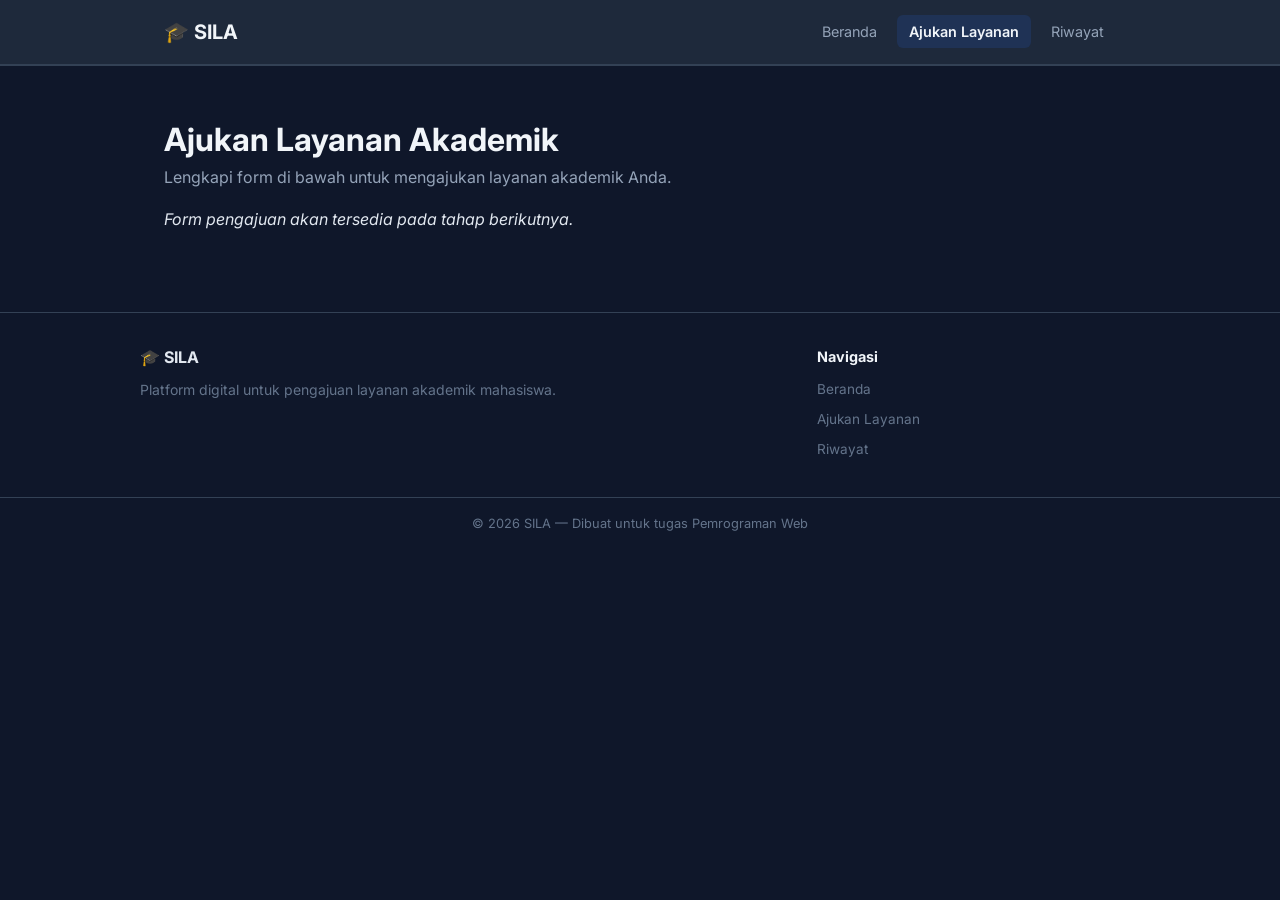
==== layanan.html @ 29dfc937 "Setup Awal Menambahkan file HTML dfan CSS" ====
<!DOCTYPE html>
<html lang="id">

<head>
    <meta charset="UTF-8">
    <meta name="viewport" content="width=device-width, initial-scale=1.0">
    <title>Ajukan Layanan — SILA</title>
    <link rel="preconnect" href="https://fonts.googleapis.com">
    <link rel="preconnect" href="https://fonts.gstatic.com" crossorigin>
    <link href="https://fonts.googleapis.com/css2?family=Inter:wght@400;600;700&display=swap" rel="stylesheet">
    <link rel="stylesheet" href="css/style.css">
</head>

<body>

    <!-- HEADER & NAVIGASI -->
    <header class="navbar">
        <div class="container navbar-inner">
            <a href="index.html" class="logo">🎓 SILA</a>
            <input type="checkbox" id="navToggle" class="nav-toggle">
            <label for="navToggle" class="hamburger">
                <span></span>
                <span></span>
                <span></span>
            </label>
            <nav>
                <ul class="nav-menu">
                    <li><a href="index.html">Beranda</a></li>
                    <li><a href="layanan.html" class="active">Ajukan Layanan</a></li>
                    <li><a href="riwayat.html">Riwayat</a></li>
                </ul>
            </nav>
        </div>
    </header>

    <main>
        <section class="section">
            <div class="container">
                <h1>Ajukan Layanan Akademik</h1>
                <p class="section-desc">Lengkapi form di bawah untuk mengajukan layanan akademik Anda.</p>
                <p><em>Form pengajuan akan tersedia pada tahap berikutnya.</em></p>
            </div>
        </section>
    </main>

    <!-- FOOTER -->
    <footer class="footer">
        <div class="container footer-inner">
            <div>
                <strong>🎓 SILA</strong>
                <p>Platform digital untuk pengajuan layanan akademik mahasiswa.</p>
            </div>
            <div class="footer-nav">
                <h4>Navigasi</h4>
                <ul>
                    <li><a href="index.html">Beranda</a></li>
                    <li><a href="layanan.html">Ajukan Layanan</a></li>
                    <li><a href="riwayat.html">Riwayat</a></li>
                </ul>
            </div>
        </div>
        <div class="footer-bottom">
            <div class="container">
                <p>&copy; 2026 SILA — Dibuat untuk tugas Pemrograman Web</p>
            </div>
        </div>
    </footer>

</body>

</html>
---- css/style.css ----
/* ================================
   CSS DASAR — SILA
   ================================ */

* {
    margin: 0;
    padding: 0;
    box-sizing: border-box;
}

body {
    background-color: #0f172a;
    color: #e2e8f0;
}

h1,
h2,
h3 {
    color: #f1f5f9;
}

a {
    color: #60a5fa;
    text-decoration: none;
}

a:hover {
    color: #93c5fd;
}

hr {
    border: none;
    border-top: 1px solid #334155;
}


/* ================================
   CSS LANJUTAN — SILA
   ================================ */

body {
    font-family: 'Inter', sans-serif;
    font-size: 16px;
    line-height: 1.6;
}

h1 {
    font-size: 2rem;
    font-weight: 700;
}

h2 {
    font-size: 1.5rem;
    font-weight: 700;
    margin-bottom: 8px;
}

h3 {
    font-size: 1.1rem;
    font-weight: 600;
    margin-bottom: 4px;
}

.section-desc {
    color: #94a3b8;
    margin-bottom: 16px;
}


/* ================================
   PAGE LAYOUT — SILA
   ================================ */

.container {
    max-width: 1000px;
    margin: 0 auto;
    padding: 0 24px;
}

.navbar {
    background-color: #1e293b;
    border-bottom: 1px solid #334155;
    padding: 16px 0;
}

.navbar-inner {
    display: flex;
    justify-content: space-between;
    align-items: center;
}

.logo {
    font-size: 1.25rem;
    font-weight: 700;
    color: #f1f5f9;
}

.hero {
    padding: 64px 0;
    text-align: center;
}

.hero h1 {
    font-size: 2.25rem;
    margin-bottom: 16px;
}

.hero p {
    color: #94a3b8;
    margin-bottom: 24px;
}

.hero-buttons {
    display: flex;
    justify-content: center;
    gap: 12px;
}

.btn {
    display: inline-block;
    padding: 12px 24px;
    border-radius: 8px;
    font-size: 0.9rem;
    font-weight: 600;
    transition: background-color 0.3s, color 0.3s, transform 0.2s;
}

.btn-primary {
    background-color: #2563eb;
    color: #fff;
}

.btn-primary:hover {
    background-color: #1d4ed8;
    color: #fff;
    transform: translateY(-2px);
}

.btn-outline {
    border: 1px solid #334155;
    color: #e2e8f0;
}

.btn-outline:hover {
    background-color: #1e293b;
    color: #f1f5f9;
    transform: translateY(-2px);
}

.section {
    padding: 48px 0;
    border-top: 1px solid #334155;
}

.cards-grid {
    display: grid;
    grid-template-columns: 1fr 1fr;
    gap: 16px;
    margin-top: 16px;
}

.card {
    background-color: #1e293b;
    border: 1px solid #334155;
    border-radius: 12px;
    padding: 20px;
    transition: border-color 0.3s, transform 0.2s;
}

.card:hover {
    border-color: #475569;
    transform: translateY(-2px);
}

.card p {
    color: #94a3b8;
    font-size: 0.9rem;
    margin-bottom: 8px;
}

.card-code {
    font-size: 0.75rem;
    font-weight: 600;
    color: #60a5fa;
    background-color: rgba(37, 99, 235, 0.1);
    padding: 2px 8px;
    border-radius: 4px;
}

.steps-grid {
    display: flex;
    gap: 16px;
    margin-top: 16px;
}

.step {
    flex: 1;
    text-align: center;
    background-color: #1e293b;
    border: 1px solid #334155;
    border-radius: 12px;
    padding: 24px 16px;
    transition: border-color 0.3s;
}

.step:hover {
    border-color: #475569;
}

.step-number {
    width: 40px;
    height: 40px;
    background-color: #2563eb;
    color: #fff;
    border-radius: 50%;
    display: flex;
    align-items: center;
    justify-content: center;
    font-weight: 700;
    margin: 0 auto 12px;
}

.step p {
    color: #94a3b8;
    font-size: 0.85rem;
}

.stats-grid {
    display: flex;
    gap: 16px;
}

.stat {
    flex: 1;
    text-align: center;
    background-color: #1e293b;
    border: 1px solid #334155;
    border-radius: 12px;
    padding: 24px;
}

.stat-number {
    font-size: 2rem;
    font-weight: 700;
    color: #60a5fa;
}

.stat-label {
    color: #94a3b8;
    font-size: 0.85rem;
    margin-top: 4px;
}

.footer {
    border-top: 1px solid #334155;
    margin-top: 32px;
}

.footer-inner {
    display: grid;
    grid-template-columns: 2fr 1fr;
    gap: 32px;
    padding: 32px 0;
}

.footer-inner p {
    color: #64748b;
    font-size: 0.875rem;
    margin-top: 8px;
}

.footer-inner h4 {
    color: #f1f5f9;
    margin-bottom: 8px;
    font-size: 0.9rem;
}

.footer-bottom {
    border-top: 1px solid #334155;
    padding: 16px 0;
    text-align: center;
}

.footer-bottom p {
    font-size: 0.8rem;
    color: #64748b;
}


/* ================================
   STRUKTUR NAVIGASI & MENU — SILA
   ================================ */

.nav-menu {
    list-style: none;
    display: flex;
    gap: 8px;
}

.nav-menu li a {
    color: #94a3b8;
    font-size: 0.9rem;
    padding: 8px 12px;
    border-radius: 6px;
    transition: color 0.3s, background-color 0.3s;
}

.nav-menu li a:hover {
    color: #f1f5f9;
    background-color: rgba(255, 255, 255, 0.05);
}

.nav-menu li a.active {
    color: #f1f5f9;
    font-weight: 600;
    background-color: rgba(37, 99, 235, 0.15);
}

.footer-nav ul {
    list-style: none;
}

.footer-nav ul li {
    margin-bottom: 4px;
}

.footer-nav ul li a {
    color: #64748b;
    font-size: 0.85rem;
    transition: color 0.3s;
}

.footer-nav ul li a:hover {
    color: #93c5fd;
}




/* ================================
   MEDIA QUERY & RESPONSIF — SILA
   ================================ */

/* --------------------------------
   Animasi CSS (@keyframes)
   Mendefinisikan gerakan bernama 'fadeIn':
   - from: posisi awal (tersembunyi, geser ke bawah)
   - to: posisi akhir (terlihat, posisi normal)
   -------------------------------- */
@keyframes fadeIn {
    from {
        opacity: 0;
        /* transparan penuh */
        transform: translateY(20px);
        /* geser 20px ke bawah */
    }

    to {
        opacity: 1;
        /* terlihat penuh */
        transform: translateY(0);
        /* posisi normal */
    }
}

/* Hero section mendapat animasi fadeIn selama 0.6 detik */
.hero {
    animation: fadeIn 0.6s ease;
}



/* --------------------------------
   Hamburger Menu Animasi
   Saat checkbox dicentang, 3 garis hamburger
   berubah menjadi tanda 'X' (close):
   - Garis ke-1: putar 45° ke bawah
   - Garis ke-2: hilang (opacity 0)
   - Garis ke-3: putar -45° ke atas
   -------------------------------- */

.nav-toggle {
    display: none;
    /* checkbox tersembunyi */
}

.hamburger {
    display: none;
    flex-direction: column;
    gap: 5px;
    cursor: pointer;
    padding: 4px;
}

.hamburger span {
    display: block;
    width: 24px;
    height: 3px;
    background-color: #f1f5f9;
    border-radius: 2px;
    transition: transform 0.3s, opacity 0.3s;
    /* animasi garis */
}

/* Garis-1: miring ke kanan membentuk '/' */
.nav-toggle:checked~label .hamburger span:nth-child(1) {
    transform: translateY(8px) rotate(45deg);
}

/* Garis-2: menghilang */
.nav-toggle:checked~label .hamburger span:nth-child(2) {
    opacity: 0;
}

/* Garis-3: miring ke kiri membentuk '\' */
.nav-toggle:checked~label .hamburger span:nth-child(3) {
    transform: translateY(-8px) rotate(-45deg);
}

/* --------------------------------
   Responsive: Tablet & Mobile (<= 768px)
   Semua grid/flex berubah ke 1 kolom/baris
   agar konten tidak terlalu sempit di layar kecil.
   -------------------------------- */
   
/* Tablet & Mobile */
@media (max-width: 768px) {
    .navbar-inner {
        flex-wrap: wrap;
    }

    .hamburger {
        display: flex;
        /* tampilkan hamburger */
    }

    nav {
        width: 100%;
        order: 3;
    }

    .nav-menu {
        display: none;
        flex-direction: column;
        gap: 0;
        width: 100%;
        padding: 8px 0;
        border-top: 1px solid #334155;
        margin-top: 12px;
    }

    .nav-menu li a {
        display: block;
        padding: 10px 0;
        border-radius: 0;
    }

    .nav-toggle:checked~nav .nav-menu {
        display: flex;
    }

    /* SAMBUNG DARI SINI */
    /* ================== */

    .nav-menu {
        gap: 4px;
    }

    /* Judul hero lebih kecil di mobile */
    .hero h1 {
        font-size: 1.5rem;
    }

    /* Tombol berubah jadi vertikal (kolom) */
    .hero-buttons {
        flex-direction: column;
        align-items: center;
    }

    /* Cards: dari 2 kolom → 1 kolom */
    .cards-grid {
        grid-template-columns: 1fr;
    }

    /* Steps & stats berubah ke arah vertikal */
    .steps-grid {
        flex-direction: column;
    }

    .stats-grid {
        flex-direction: column;
    }

    /* Footer: dari 2 kolom → 1 kolom */
    .footer-inner {
        grid-template-columns: 1fr;
        gap: 24px;
    }
}

/* --------------------------------
   Responsive: Layar Sangat Kecil (<= 480px)
   Untuk smartphone kecil:
   - Judul lebih kecil lagi
   - Tombol lebar penuh (100%)
   -------------------------------- */
/* Small Mobile */
@media (max-width: 480px) {
    .hero h1 {
        font-size: 1.25rem;
    }

    /* Tombol mengisi penuh lebar layar */
    .btn {
        width: 100%;
        text-align: center;
    }
}
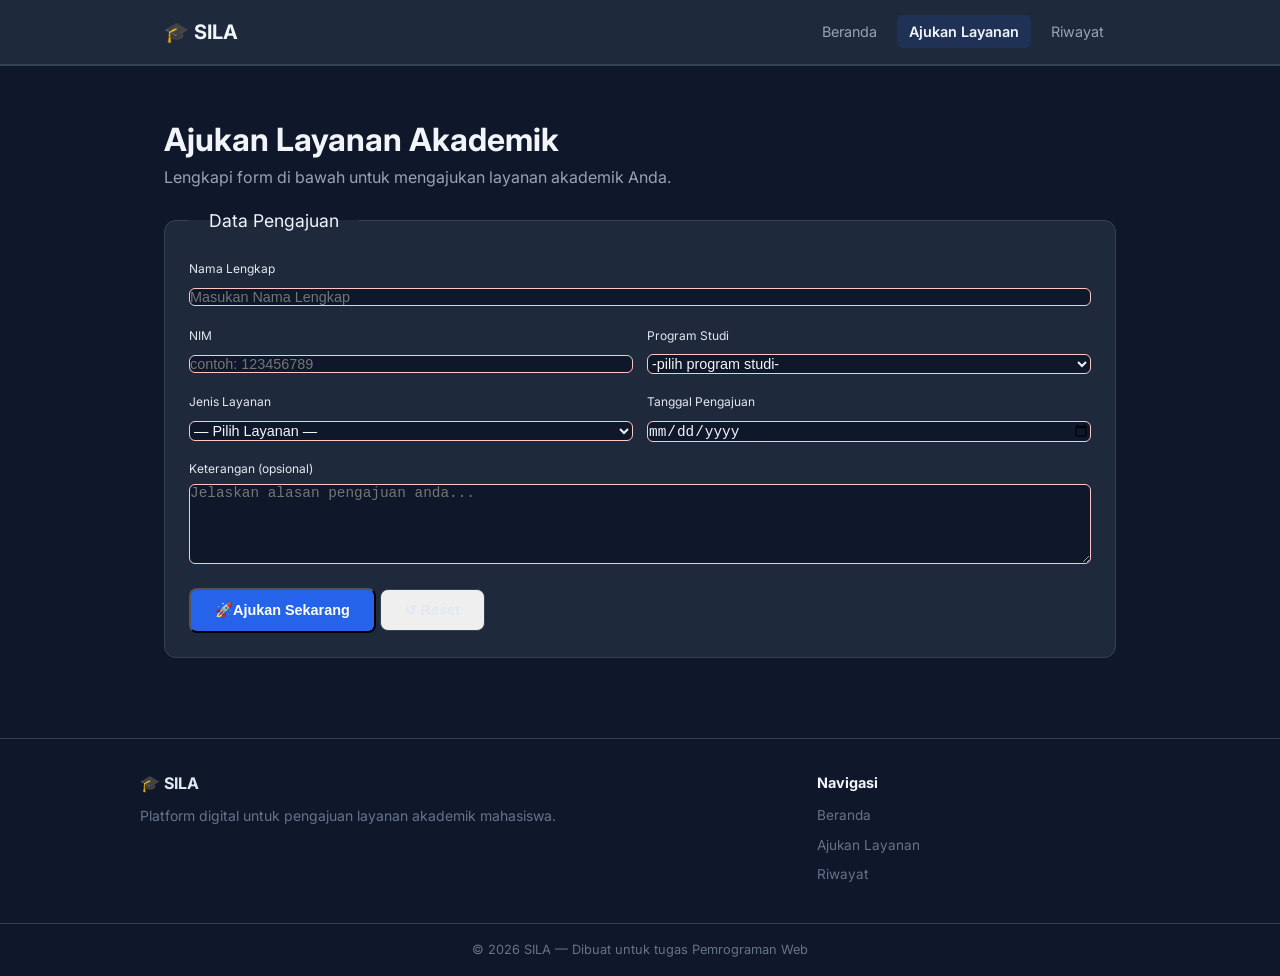
==== commit 4751c780: "M10 buat form" ====
--- a/layanan.html
+++ b/layanan.html
@@ -38,7 +38,69 @@
             <div class="container">
                 <h1>Ajukan Layanan Akademik</h1>
                 <p class="section-desc">Lengkapi form di bawah untuk mengajukan layanan akademik Anda.</p>
-                <p><em>Form pengajuan akan tersedia pada tahap berikutnya.</em></p>
+                                <!-- from pengajuan layanan -->
+                <form action="#" method="post" target="_self" class="from-card">
+                    <fieldset>
+                        <legend>Data Pengajuan</legend>
+                        <!-- nama -->
+                        <div class="form-group">
+                            <label for="namalengkap">Nama Lengkap</label>
+                            <input type="text" id="nama" name="nama" placeholder="Masukan Nama Lengkap" required>
+                        </div>
+                        <!-- nim dan prodi-->
+                        <div class="form-row">
+                            <!-- NIM -->
+                            <div class="form-group">
+                                <label for="nim">NIM</label>
+                                <input type="text" id="nim" name="nim" placeholder="contoh: 123456789" required>
+                            </div>
+
+                            <!-- prodi -->
+                            <div class="form-group">
+                                <label for="prodi">Program Studi</label>
+                                <select name="prodi" id="prodi" required>
+                                    <option value="">-pilih program studi-</option>
+                                    <option value="Sistem Informasi">Sistem infromasi</option>
+                                    <option value="Teknik Informatika">Teknik Infromatika</option>
+                                    <option value="Manajemen">Manajemen</option>
+                                    <option value="Akuntansi">Akuntansi</option>
+                                </select>
+                            </div>
+                        </div>
+
+                        <!-- layanan dan tanggal -->
+                        <div class="form-row">
+                            <!-- layanan -->
+                            <div class="form-group">
+                                <label for="layanan">Jenis Layanan</label>
+                                <select id="layanan" name="layanan" required>
+                                    <option value="">— Pilih Layanan —</option>
+                                    <option value="SKA">SKA — Surat Aktif Kuliah</option>
+                                    <option value="CAK">CAK — Cuti Akademik</option>
+                                    <option value="TNM">TNM — Transkrip Nilai</option>
+                                    <option value="PDA">PDA — Perubahan Data</option>
+                                </select>
+                            </div>
+                            <!-- tanggal -->
+                            <div class="form-group">
+                                <label for="tanggal">Tanggal Pengajuan</label>
+                                <input type="date" id="tanggal" name="tanggal" required>
+                            </div>
+                        </div>
+                        <!-- keterangan -->
+                        <div class="form-group">
+                            <label for="keterangan">Keterangan (opsional)</label>
+                            <textarea name="keterangan" id="keterangan" rows="3"
+                                placeholder="Jelaskan alasan pengajuan anda..."></textarea>
+                        </div>
+
+                        <div class="from-actions">
+                            <button type="submit" class="btn btn-primary">🚀Ajukan Sekarang</button>
+                            <button type="reset" class="btn btn-outline">↺ Reset</button>
+                        </div>
+                    </fieldset>
+                </form>
+                
             </div>
         </section>
     </main>
--- a/css/style.css
+++ b/css/style.css
@@ -515,4 +515,80 @@
         width: 100%;
         text-align: center;
     }
-}+}
+
+/* m10 form */
+.form-card{
+    max-width: 640px;
+    margin: 0 auto;
+}
+fieldset{
+    border: 1px solid #334155;
+    border-radius: 12px;
+    padding: 24px;
+    background-color: #1e293b;
+}
+ legend{
+    font-weight: 600px;
+    font-size:  1.1rem;
+    color: #f1f5f9;
+    padding: 0 20px;
+ }
+ 
+ .form-group{
+    margin-bottom: 16px;
+ }
+
+ .form-group label{
+    display: block;
+    font-size: 0.75rem;
+    font-weight: 600px;
+    color: #e2e8f0;
+    margin-bottom: 6px;
+ }
+
+ /* input, select, textarea */
+.form-group input,
+.form-group select,
+.form-group textarea{
+    width: 100%;
+    color: #f1f5f9;
+    border: 1px solid #ffc6c6;
+    background-color: #0f172a;
+    border-radius: 6px;
+    font-size: 0.9rem;
+    outline: none;
+    transition: border-color 0.3s;
+}
+
+.form-row{
+    display: grid;
+    grid-template-columns: 1fr 1fr;
+    gap: 14px;
+}
+
+.form-group input:focus,
+.form-group select:focus,
+.form-group textarea:focus{
+    border-color: #ff4e4e;
+}
+
+.form-group textarea{
+    resize: vertical;
+    min-height: 80px;
+}
+
+.form-action{
+    display: flex;
+    gap: 12px;
+    margin-top: 24px;
+}
+.form-action .btn{
+    cursor: pointer;
+    border: none;
+    font-family: inherit;
+}
+.form-action .btn-outline{
+    border: 2px solid #1e293b;
+    background: none;
+}
